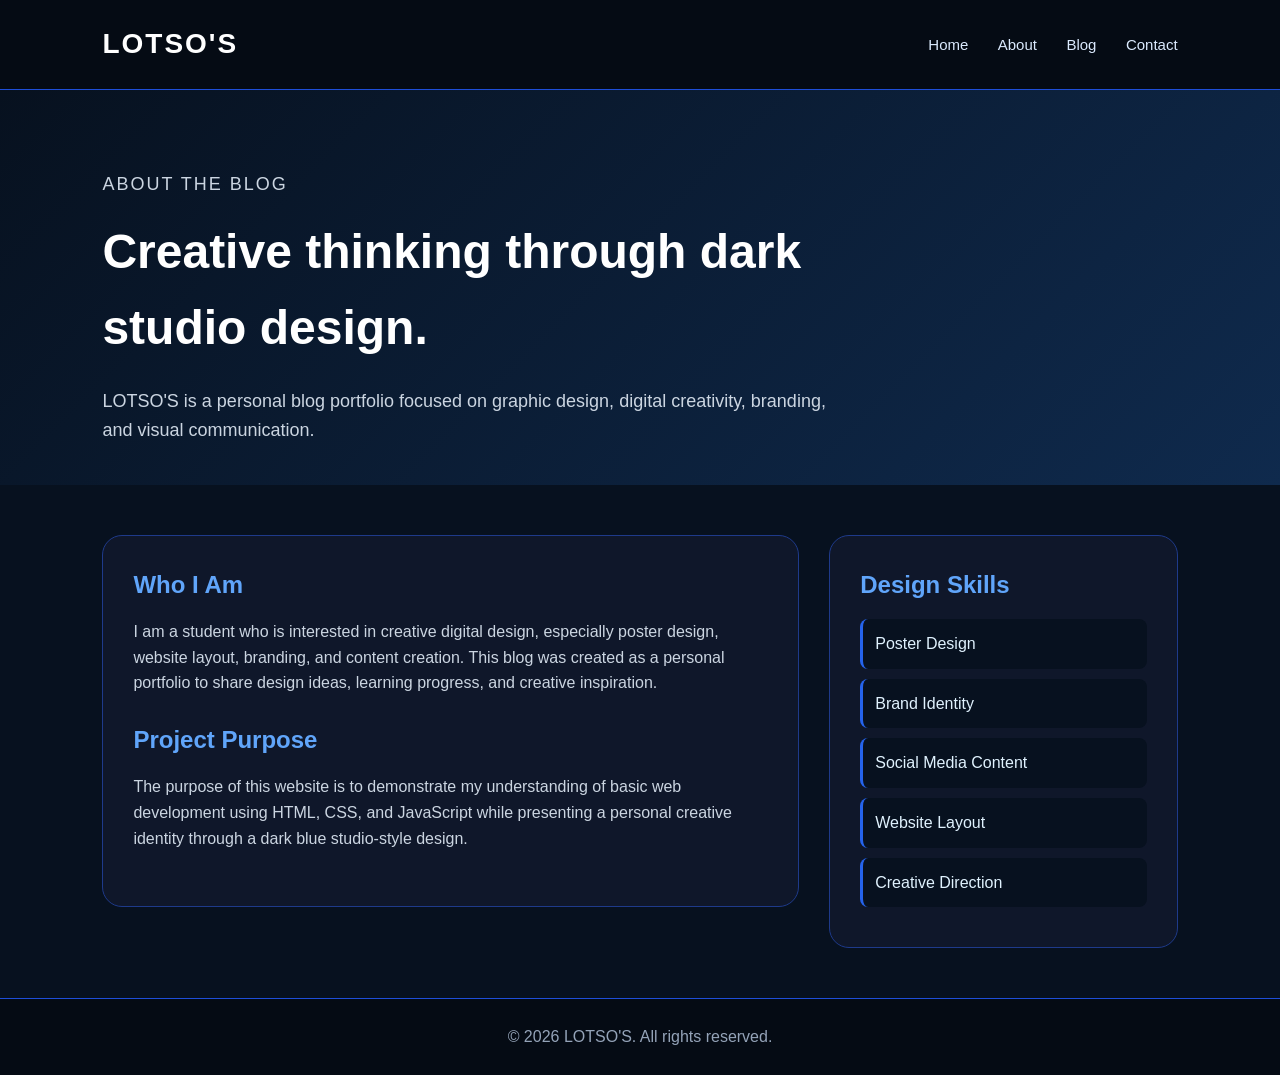
==== about.html @ 17bdf7ab "Added about blog and contact pages" ====
<!DOCTYPE html>
<html lang="en">
<head>
    <meta charset="UTF-8">
    <meta name="viewport" content="width=device-width, initial-scale=1.0">
    <title>About | LOTSO'S</title>
    <link rel="stylesheet" href="css/style.css">
</head>
<body>

    <header class="site-header">
        <div class="logo">LOTSO'S</div>

        <nav class="navbar">
            <a href="index.html">Home</a>
            <a href="about.html">About</a>
            <a href="blog.html">Blog</a>
            <a href="contact.html">Contact</a>
        </nav>
    </header>

    <main>
        <section class="page-hero">
            <p class="tagline">About The Blog</p>
            <h1>Creative thinking through dark studio design.</h1>
            <p>
                LOTSO'S is a personal blog portfolio focused on graphic design,
                digital creativity, branding, and visual communication.
            </p>
        </section>

        <section class="content-section">
            <div class="about-layout">
                <div class="about-text">
                    <h2>Who I Am</h2>
                    <p>
                        I am a student who is interested in creative digital design,
                        especially poster design, website layout, branding, and content creation.
                        This blog was created as a personal portfolio to share design ideas,
                        learning progress, and creative inspiration.
                    </p>

                    <h2>Project Purpose</h2>
                    <p>
                        The purpose of this website is to demonstrate my understanding of
                        basic web development using HTML, CSS, and JavaScript while presenting
                        a personal creative identity through a dark blue studio-style design.
                    </p>
                </div>

                <div class="skill-box">
                    <h2>Design Skills</h2>
                    <ul>
                        <li>Poster Design</li>
                        <li>Brand Identity</li>
                        <li>Social Media Content</li>
                        <li>Website Layout</li>
                        <li>Creative Direction</li>
                    </ul>
                </div>
            </div>
        </section>
    </main>

    <footer>
        <p>&copy; 2026 LOTSO'S. All rights reserved.</p>
    </footer>

    <script src="js/script.js"></script>
</body>
</html>
---- css/style.css ----
* {
    margin: 0;
    padding: 0;
    box-sizing: border-box;
}

body {
    font-family: Arial, Helvetica, sans-serif;
    background-color: #07111f;
    color: #ffffff;
    line-height: 1.6;
}

.site-header {
    width: 100%;
    padding: 22px 8%;
    background-color: #050b14;
    border-bottom: 1px solid #1e4ed8;
    display: flex;
    justify-content: space-between;
    align-items: center;
}

.logo {
    font-size: 28px;
    font-weight: bold;
    letter-spacing: 2px;
    color: #ffffff;
}

.navbar a {
    color: #dbeafe;
    text-decoration: none;
    margin-left: 25px;
    font-size: 15px;
    transition: 0.3s ease;
}

.navbar a:hover {
    color: #60a5fa;
}

.hero-section {
    min-height: 80vh;
    padding: 70px 8%;
    display: flex;
    align-items: center;
    justify-content: space-between;
    gap: 40px;
    background: radial-gradient(circle at top right, #123b73, #07111f 45%);
}

.hero-text {
    max-width: 650px;
}

.tagline {
    color: #60a5fa;
    text-transform: uppercase;
    letter-spacing: 2px;
    font-size: 14px;
    margin-bottom: 15px;
}

.hero-text h1 {
    font-size: 64px;
    line-height: 1.1;
    margin-bottom: 20px;
}

.hero-text p {
    color: #cbd5e1;
    font-size: 18px;
    margin-bottom: 25px;
}

.hero-buttons {
    display: flex;
    gap: 15px;
    flex-wrap: wrap;
}

.btn {
    padding: 12px 24px;
    border-radius: 30px;
    text-decoration: none;
    font-weight: bold;
    transition: 0.3s ease;
}

.primary-btn {
    background-color: #2563eb;
    color: #ffffff;
}

.primary-btn:hover {
    background-color: #1d4ed8;
}

.secondary-btn {
    border: 1px solid #60a5fa;
    color: #ffffff;
}

.secondary-btn:hover {
    background-color: #60a5fa;
    color: #07111f;
}

.hero-card {
    width: 320px;
    padding: 30px;
    background-color: rgba(15, 23, 42, 0.9);
    border: 1px solid #1e40af;
    border-radius: 24px;
    box-shadow: 0 0 35px rgba(37, 99, 235, 0.25);
}

.hero-card h2 {
    color: #60a5fa;
    margin-bottom: 20px;
}

.hero-card p {
    background-color: #0f172a;
    margin-bottom: 12px;
    padding: 12px;
    border-left: 3px solid #2563eb;
    border-radius: 8px;
    color: #e0f2fe;
}

.featured-section {
    padding: 60px 8%;
}

.featured-section h2 {
    font-size: 36px;
    margin-bottom: 30px;
    color: #ffffff;
}

.topic-grid {
    display: grid;
    grid-template-columns: repeat(3, 1fr);
    gap: 25px;
}

.topic-card {
    background-color: #0f172a;
    padding: 28px;
    border-radius: 20px;
    border: 1px solid #1e3a8a;
    transition: 0.3s ease;
}

.topic-card:hover {
    transform: translateY(-8px);
    box-shadow: 0 0 25px rgba(96, 165, 250, 0.2);
}

.topic-card h3 {
    color: #60a5fa;
    margin-bottom: 12px;
}

.topic-card p {
    color: #cbd5e1;
}

footer {
    text-align: center;
    padding: 25px;
    background-color: #050b14;
    border-top: 1px solid #1e4ed8;
    color: #94a3b8;
}

@media (max-width: 900px) {
    .site-header {
        flex-direction: column;
        gap: 15px;
    }

    .navbar a {
        margin: 0 10px;
    }

    .hero-section {
        flex-direction: column;
        text-align: center;
    }

    .hero-text h1 {
        font-size: 46px;
    }

    .topic-grid {
        grid-template-columns: 1fr;
    }

    .hero-card {
        width: 100%;
    }
}
.page-hero {
    padding: 80px 8% 40px;
    background: linear-gradient(135deg, #07111f, #0f2a4d);
}

.page-hero h1 {
    font-size: 48px;
    max-width: 850px;
    margin-bottom: 20px;
}

.page-hero p {
    max-width: 750px;
    color: #cbd5e1;
    font-size: 18px;
}

.content-section {
    padding: 50px 8%;
}

.about-layout {
    display: grid;
    grid-template-columns: 2fr 1fr;
    gap: 30px;
    align-items: start;
}

.about-text,
.skill-box,
.contact-info {
    background-color: #0f172a;
    border: 1px solid #1e3a8a;
    border-radius: 20px;
    padding: 30px;
}

.about-text h2,
.skill-box h2,
.contact-info h2 {
    color: #60a5fa;
    margin-bottom: 15px;
}

.about-text p {
    color: #cbd5e1;
    margin-bottom: 25px;
}

.skill-box ul {
    list-style: none;
}

.skill-box li {
    padding: 12px;
    margin-bottom: 10px;
    background-color: #07111f;
    border-left: 3px solid #2563eb;
    border-radius: 8px;
    color: #e0f2fe;
}

.blog-list {
    padding: 50px 8%;
    display: grid;
    gap: 25px;
}

.blog-post {
    background-color: #0f172a;
    border: 1px solid #1e3a8a;
    border-radius: 22px;
    padding: 30px;
    transition: 0.3s ease;
}

.blog-post:hover {
    transform: translateY(-6px);
    box-shadow: 0 0 25px rgba(96, 165, 250, 0.2);
}

.post-date {
    color: #60a5fa;
    font-size: 14px;
    margin-bottom: 10px;
    text-transform: uppercase;
    letter-spacing: 1px;
}

.blog-post h2 {
    color: #ffffff;
    margin-bottom: 15px;
}

.blog-post p {
    color: #cbd5e1;
}

.read-more {
    display: inline-block;
    margin-top: 18px;
    color: #60a5fa;
    text-decoration: none;
    font-weight: bold;
}

.read-more:hover {
    color: #ffffff;
}

.contact-section {
    padding: 50px 8%;
    display: grid;
    grid-template-columns: 2fr 1fr;
    gap: 30px;
}

.contact-form {
    background-color: #0f172a;
    border: 1px solid #1e3a8a;
    border-radius: 22px;
    padding: 30px;
    display: flex;
    flex-direction: column;
}

.contact-form label {
    color: #60a5fa;
    margin-bottom: 8px;
    font-weight: bold;
}

.contact-form input,
.contact-form textarea {
    margin-bottom: 20px;
    padding: 14px;
    border: 1px solid #1e3a8a;
    border-radius: 10px;
    background-color: #07111f;
    color: #ffffff;
    outline: none;
}

.contact-form input:focus,
.contact-form textarea:focus {
    border-color: #60a5fa;
}

.contact-form button {
    padding: 14px;
    border: none;
    border-radius: 30px;
    background-color: #2563eb;
    color: #ffffff;
    font-weight: bold;
    cursor: pointer;
    transition: 0.3s ease;
}

.contact-form button:hover {
    background-color: #1d4ed8;
}

.contact-info p {
    color: #cbd5e1;
    margin-bottom: 12px;
}

@media (max-width: 900px) {
    .about-layout,
    .contact-section {
        grid-template-columns: 1fr;
    }

    .page-hero h1 {
        font-size: 38px;
    }
}
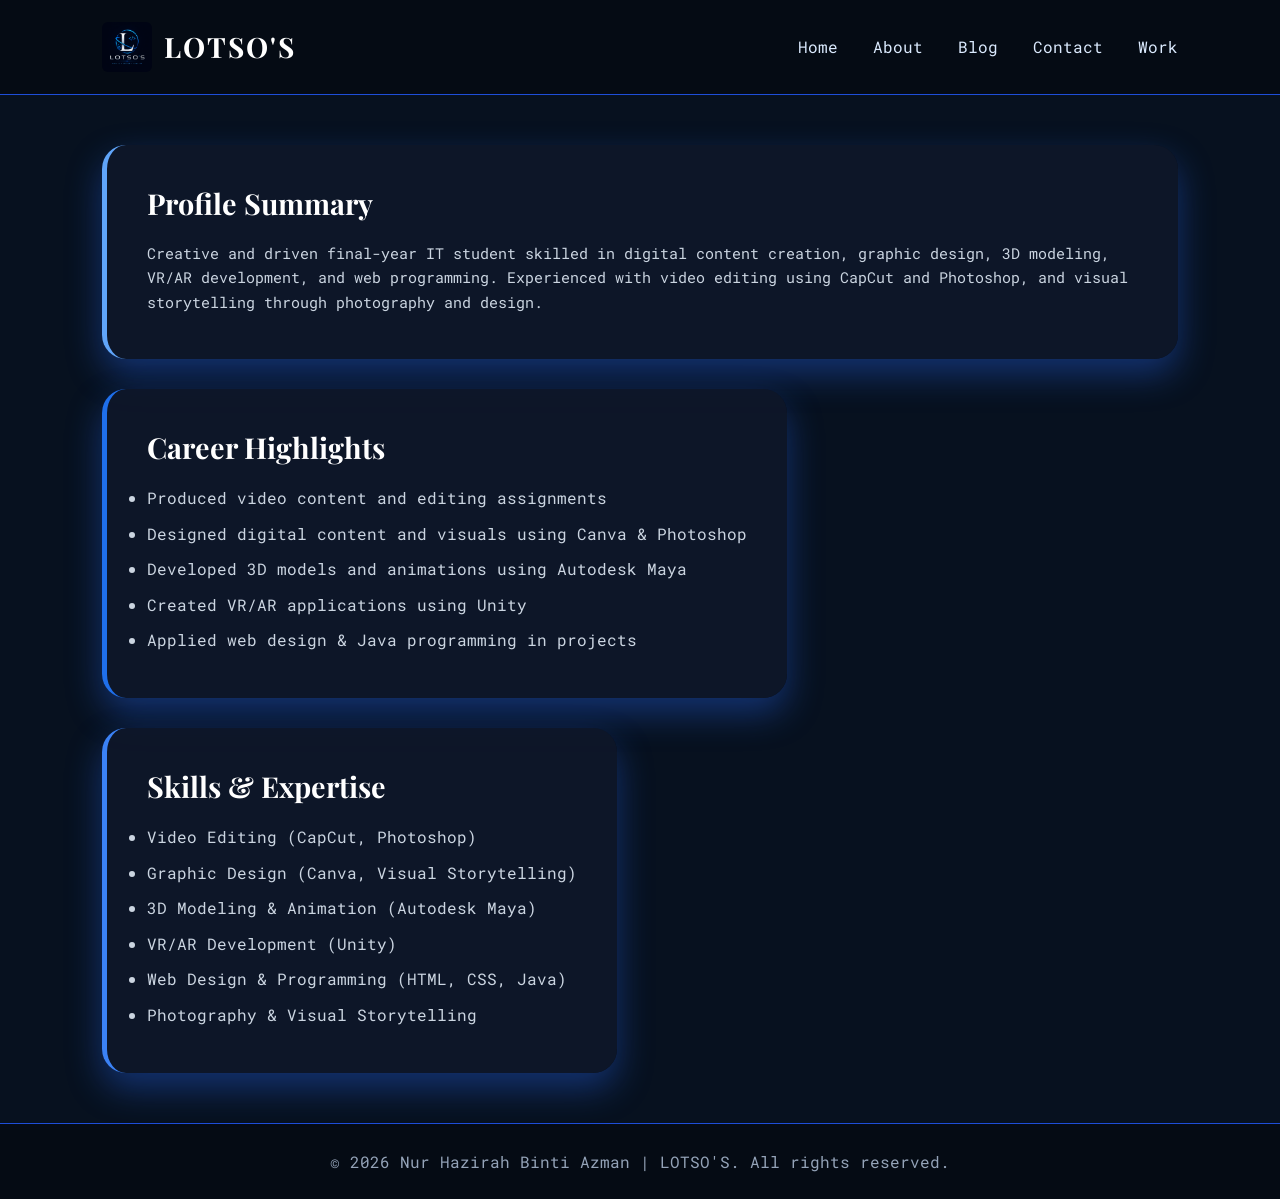
==== commit b9bc840c: "Final website updates" ====
--- a/about.html
+++ b/about.html
@@ -1,71 +1,63 @@
 <!DOCTYPE html>
 <html lang="en">
 <head>
-    <meta charset="UTF-8">
-    <meta name="viewport" content="width=device-width, initial-scale=1.0">
-    <title>About | LOTSO'S</title>
-    <link rel="stylesheet" href="css/style.css">
+<meta charset="UTF-8">
+<meta name="viewport" content="width=device-width, initial-scale=1.0">
+<title>About | LOTSO'S</title>
+<link href="https://fonts.googleapis.com/css2?family=Playfair+Display:wght@600;700&family=Roboto+Mono&display=swap" rel="stylesheet">
+<link rel="stylesheet" href="css/style.css">
 </head>
 <body>
 
-    <header class="site-header">
-        <div class="logo">LOTSO'S</div>
+<header class="site-header">
+    <div class="logo-container">
+        <img src="images/lotso.png" alt="LOTSO'S Logo" class="site-logo">
+        <span class="site-title">LOTSO'S</span>
+    </div>
+    <nav class="navbar">
+        <a href="index.html">Home</a>
+        <a href="about.html">About</a>
+        <a href="blog.html">Blog</a>
+        <a href="contact.html">Contact</a>
+        <a href="work.html">Work</a>
+    </nav>
+</header>
 
-        <nav class="navbar">
-            <a href="index.html">Home</a>
-            <a href="about.html">About</a>
-            <a href="blog.html">Blog</a>
-            <a href="contact.html">Contact</a>
-        </nav>
-    </header>
+<section class="about-content">
+    <div class="about-layout">
+        <div class="card profile-summary">
+            <h2>Profile Summary</h2>
+            <p>Creative and driven final-year IT student skilled in digital content creation, graphic design, 3D modeling, VR/AR development, and web programming. Experienced with video editing using CapCut and Photoshop, and visual storytelling through photography and design.</p>
+        </div>
 
-    <main>
-        <section class="page-hero">
-            <p class="tagline">About The Blog</p>
-            <h1>Creative thinking through dark studio design.</h1>
-            <p>
-                LOTSO'S is a personal blog portfolio focused on graphic design,
-                digital creativity, branding, and visual communication.
-            </p>
-        </section>
+        <div class="card career-highlights">
+            <h2>Career Highlights</h2>
+            <ul>
+                <li>Produced video content and editing assignments</li>
+                <li>Designed digital content and visuals using Canva & Photoshop</li>
+                <li>Developed 3D models and animations using Autodesk Maya</li>
+                <li>Created VR/AR applications using Unity</li>
+                <li>Applied web design & Java programming in projects</li>
+            </ul>
+        </div>
 
-        <section class="content-section">
-            <div class="about-layout">
-                <div class="about-text">
-                    <h2>Who I Am</h2>
-                    <p>
-                        I am a student who is interested in creative digital design,
-                        especially poster design, website layout, branding, and content creation.
-                        This blog was created as a personal portfolio to share design ideas,
-                        learning progress, and creative inspiration.
-                    </p>
+        <div class="card skills-expertise">
+            <h2>Skills & Expertise</h2>
+            <ul>
+                <li>Video Editing (CapCut, Photoshop)</li>
+                <li>Graphic Design (Canva, Visual Storytelling)</li>
+                <li>3D Modeling & Animation (Autodesk Maya)</li>
+                <li>VR/AR Development (Unity)</li>
+                <li>Web Design & Programming (HTML, CSS, Java)</li>
+                <li>Photography & Visual Storytelling</li>
+            </ul>
+        </div>
+    </div>
+</section>
 
-                    <h2>Project Purpose</h2>
-                    <p>
-                        The purpose of this website is to demonstrate my understanding of
-                        basic web development using HTML, CSS, and JavaScript while presenting
-                        a personal creative identity through a dark blue studio-style design.
-                    </p>
-                </div>
+<footer>
+<p>&copy; 2026 Nur Hazirah Binti Azman | LOTSO'S. All rights reserved.</p>
+</footer>
 
-                <div class="skill-box">
-                    <h2>Design Skills</h2>
-                    <ul>
-                        <li>Poster Design</li>
-                        <li>Brand Identity</li>
-                        <li>Social Media Content</li>
-                        <li>Website Layout</li>
-                        <li>Creative Direction</li>
-                    </ul>
-                </div>
-            </div>
-        </section>
-    </main>
-
-    <footer>
-        <p>&copy; 2026 LOTSO'S. All rights reserved.</p>
-    </footer>
-
-    <script src="js/script.js"></script>
 </body>
 </html>
--- a/css/style.css
+++ b/css/style.css
@@ -1,3 +1,4 @@
+/* Reset & Base */
 * {
     margin: 0;
     padding: 0;
@@ -5,12 +6,20 @@
 }
 
 body {
-    font-family: Arial, Helvetica, sans-serif;
+    font-family: 'Roboto Mono', monospace;
     background-color: #07111f;
     color: #ffffff;
     line-height: 1.6;
-}
-
+    scroll-behavior: smooth;
+}
+
+/* Links */
+a {
+    text-decoration: none;
+    color: inherit;
+}
+
+/* Header */
 .site-header {
     width: 100%;
     padding: 22px 8%;
@@ -21,153 +30,201 @@
     align-items: center;
 }
 
-.logo {
+.logo-container {
+    display: flex;
+    align-items: center;
+    gap: 12px;
+}
+
+.site-logo {
+    width: 50px;
+    border-radius: 6px;
+}
+
+.site-title {
+    font-family: 'Playfair Display', serif;
     font-size: 28px;
-    font-weight: bold;
+    font-weight: 700;
+    color: #ffffff;
     letter-spacing: 2px;
-    color: #ffffff;
 }
 
 .navbar a {
     color: #dbeafe;
-    text-decoration: none;
     margin-left: 25px;
-    font-size: 15px;
-    transition: 0.3s ease;
+    transition: 0.3s;
 }
 
 .navbar a:hover {
     color: #60a5fa;
 }
 
+/* Hero Sections */
+.page-hero,
 .hero-section {
-    min-height: 80vh;
-    padding: 70px 8%;
-    display: flex;
-    align-items: center;
+    padding: 60px 8%;
+    display: flex;
     justify-content: space-between;
+    align-items: center;
+    border-radius: 20px;
+    background: radial-gradient(circle at top left, #123b73, #07111f 60%);
+    overflow: hidden;
     gap: 40px;
-    background: radial-gradient(circle at top right, #123b73, #07111f 45%);
+}
+
+.hero-card {
+    display: flex;
+    justify-content: space-between;
+    align-items: center;
+    gap: 40px;
 }
 
 .hero-text {
-    max-width: 650px;
+    max-width: 600px;
+}
+
+.hero-text h1 {
+    font-family: 'Playfair Display', serif;
+    font-size: 2.8rem;
+    margin-bottom: 15px;
+}
+
+.hero-text p {
+    font-family: 'Roboto Mono', monospace;
+    color: #cbd5e1;
+    margin-bottom: 10px;
 }
 
 .tagline {
+    font-family: 'Playfair Display', serif;
+    font-weight: 600;
     color: #60a5fa;
     text-transform: uppercase;
     letter-spacing: 2px;
-    font-size: 14px;
     margin-bottom: 15px;
 }
 
-.hero-text h1 {
-    font-size: 64px;
-    line-height: 1.1;
-    margin-bottom: 20px;
-}
-
-.hero-text p {
-    color: #cbd5e1;
-    font-size: 18px;
-    margin-bottom: 25px;
-}
-
-.hero-buttons {
-    display: flex;
-    gap: 15px;
-    flex-wrap: wrap;
-}
-
-.btn {
-    padding: 12px 24px;
-    border-radius: 30px;
-    text-decoration: none;
-    font-weight: bold;
-    transition: 0.3s ease;
-}
-
-.primary-btn {
-    background-color: #2563eb;
+.contact-info-hero p {
+    font-size: 0.9rem;
+    color: #a0aec0;
+    margin-top: 6px;
+}
+
+.hero-image img {
+    width: 220px;
+    border-radius: 50%;
+    border: 4px solid #1F6FEB;
+    box-shadow: 0 20px 50px rgba(37, 99, 235, 0.5);
+    transition: transform 0.5s ease, box-shadow 0.5s ease;
+    animation: float 4s ease-in-out infinite;
+}
+
+.hero-image img:hover {
+    transform: scale(1.05) rotate(-2deg);
+    box-shadow: 0 30px 60px rgba(37, 99, 235, 0.7);
+}
+
+@keyframes float {
+    0% { transform: translateY(0); }
+    50% { transform: translateY(-10px); }
+    100% { transform: translateY(0); }
+}
+
+/* Generic Card Layout for index, About, Blog, Skills, Education */
+.card {
+    background: rgba(15, 23, 42, 0.85);
+    padding: 35px 40px;
+    border-radius: 24px;
+    box-shadow: 0 15px 35px rgba(37, 99, 235, 0.4);
+    transition: transform 0.4s, box-shadow 0.4s;
+}
+
+.card:hover {
+    transform: translateY(-6px);
+    box-shadow: 0 15px 50px rgba(37, 99, 235, 0.6);
+}
+
+/* Card Headings */
+.card h2, .card h3 {
+    font-family: 'Playfair Display', serif;
+    font-size: 1.8rem;
+    margin-bottom: 15px;
     color: #ffffff;
 }
 
-.primary-btn:hover {
-    background-color: #1d4ed8;
-}
-
-.secondary-btn {
-    border: 1px solid #60a5fa;
+/* Card Text */
+.card p, .card li {
+    font-family: 'Roboto Mono', monospace;
+    font-size: 1rem;
+    color: #cbd5e1;
+    margin-bottom: 10px;
+}
+
+/* Box accents for About sections or Skills sections */
+.profile-summary { border-left: 5px solid #60a5fa; }
+.career-highlights { border-left: 5px solid #1f6feb; }
+.skills-expertise { border-left: 5px solid #3b82f6; }
+
+/* Blog Post Cards */
+.blog-post-card {
+    display: flex;
+    flex-direction: column;
+    border-radius: 24px;
+    border: 1px solid #1e3a8a;
+    max-width: 280px;
+    margin: auto;
+}
+
+.blog-post-card img {
+    width: 100%;
+    display: block;
+    border-top-left-radius: 24px;
+    border-top-right-radius: 24px;
+}
+
+/* Blog Post Text */
+.post-content h2 {
+    font-family: 'Playfair Display', serif;
+    font-size: 1.8rem;
+    color: #60a5fa;
+    margin-bottom: 12px;
+}
+
+.post-content p {
+    font-family: 'Roboto Mono', monospace;
+    font-size: 1rem;
+    color: #cbd5e1;
+    margin-bottom: 12px;
+}
+
+.read-more {
+    font-weight: 700;
+    color: #1f6feb;
+    transition: color 0.3s, text-shadow 0.3s;
+}
+
+.read-more:hover {
     color: #ffffff;
-}
-
-.secondary-btn:hover {
-    background-color: #60a5fa;
-    color: #07111f;
-}
-
-.hero-card {
-    width: 320px;
-    padding: 30px;
-    background-color: rgba(15, 23, 42, 0.9);
-    border: 1px solid #1e40af;
-    border-radius: 24px;
-    box-shadow: 0 0 35px rgba(37, 99, 235, 0.25);
-}
-
-.hero-card h2 {
-    color: #60a5fa;
-    margin-bottom: 20px;
-}
-
-.hero-card p {
-    background-color: #0f172a;
-    margin-bottom: 12px;
-    padding: 12px;
-    border-left: 3px solid #2563eb;
-    border-radius: 8px;
-    color: #e0f2fe;
-}
-
-.featured-section {
-    padding: 60px 8%;
-}
-
-.featured-section h2 {
-    font-size: 36px;
-    margin-bottom: 30px;
-    color: #ffffff;
-}
-
-.topic-grid {
+    text-shadow: 0 0 10px #60a5fa;
+}
+
+/* Section Layouts */
+.about-layout, .featured-section, .education-cards, .blog-container {
     display: grid;
-    grid-template-columns: repeat(3, 1fr);
     gap: 25px;
-}
-
-.topic-card {
-    background-color: #0f172a;
-    padding: 28px;
-    border-radius: 20px;
-    border: 1px solid #1e3a8a;
-    transition: 0.3s ease;
-}
-
-.topic-card:hover {
-    transform: translateY(-8px);
-    box-shadow: 0 0 25px rgba(96, 165, 250, 0.2);
-}
-
-.topic-card h3 {
-    color: #60a5fa;
-    margin-bottom: 12px;
-}
-
-.topic-card p {
-    color: #cbd5e1;
-}
-
+    padding: 50px 8%;
+}
+
+.topic-grid, .education-cards {
+    grid-template-columns: repeat(auto-fit, minmax(280px, 1fr));
+}
+
+.blog-container {
+    grid-template-columns: repeat(auto-fit, minmax(280px, 1fr));
+    justify-content: center;
+}
+
+/* Footer */
 footer {
     text-align: center;
     padding: 25px;
@@ -176,208 +233,607 @@
     color: #94a3b8;
 }
 
+/* Responsive */
+@media(max-width:900px) {
+    .hero-card { flex-direction: column; text-align: center; }
+    .hero-image img { margin-top: 20px; width: 180px; }
+    .topic-grid, .education-cards, .blog-container { grid-template-columns: 1fr; }
+}
+/* Contact Page */
+
+.contact-content {
+    padding: 50px 8%;
+}
+
+.contact-form-card,
+.contact-info {
+    padding: 35px 40px;
+    border-radius: 24px;
+    box-shadow: 0 15px 35px rgba(37, 99, 235, 0.4);
+    transition: transform 0.4s ease, box-shadow 0.4s ease;
+    background-color: rgba(15,23,42,0.85);
+}
+
+.contact-form-card:hover,
+.contact-info:hover {
+    transform: translateY(-6px);
+    box-shadow: 0 15px 50px rgba(37, 99, 235, 0.6);
+}
+
+.contact-form-card h2,
+.contact-info h2 {
+    font-family: 'Playfair Display', serif;
+    font-size: 1.8rem;
+    margin-bottom: 15px;
+    color: #60a5fa;
+}
+
+.contact-form-card p,
+.contact-info p,
+.contact-form-card li,
+.contact-info li {
+    font-family: 'Roboto Mono', monospace;
+    font-size: 1rem;
+    color: #cbd5e1;
+    margin-bottom: 10px;
+}
+
+.contact-form-card input,
+.contact-form-card textarea {
+    width: 100%;
+    padding: 14px;
+    margin-bottom: 20px;
+    border-radius: 12px;
+    border: 1px solid #1e3a8a;
+    background-color: #07111f;
+    color: #ffffff;
+    outline: none;
+    font-family: 'Roboto Mono', monospace;
+}
+
+.contact-form-card input:focus,
+.contact-form-card textarea:focus {
+    border-color: #60a5fa;
+}
+
+.contact-form-card button {
+    padding: 14px 28px;
+    border-radius: 30px;
+    background-color: #1f6feb;
+    color: #ffffff;
+    font-weight: bold;
+    cursor: pointer;
+    transition: 0.3s ease;
+}
+
+.contact-form-card button:hover {
+    background-color: #1554c7;
+}
+
+/* Layout */
+.about-layout {
+    display: flex;
+    gap: 30px;
+    flex-wrap: wrap;
+}
+
+.contact-form-card, .contact-info {
+    flex: 1 1 400px; /* Responsive two-column layout */
+}
+
+/* Responsive */
 @media (max-width: 900px) {
-    .site-header {
+    .about-layout {
         flex-direction: column;
-        gap: 15px;
     }
-
-    .navbar a {
-        margin: 0 10px;
-    }
-
+}
+/* Hero Section */
+.hero-section {
+    display: flex;
+    justify-content: space-between;
+    align-items: center;
+    gap: 40px;
+    padding: 60px 8%;
+    background: radial-gradient(circle at top left, #123b73, #07111f 60%);
+    border-radius: 20px;
+}
+
+/* Hero Text Card */
+.hero-card {
+    background-color: rgba(15, 23, 42, 0.85);
+    padding: 30px 40px;
+    border-radius: 20px;
+    max-width: 600px;
+    box-shadow: 0 10px 30px rgba(37, 99, 235, 0.4);
+}
+
+.hero-card h1 {
+    font-family: 'Poppins', sans-serif;
+    font-size: 2.8rem;
+    font-weight: 700;
+    margin-bottom: 10px;
+    color: #ffffff;
+}
+
+.hero-card .tagline {
+    font-family: 'Poppins', sans-serif;
+    font-size: 1rem;
+    font-weight: 600;
+    letter-spacing: 2px;
+    color: #60a5fa;
+    text-transform: uppercase;
+    margin-bottom: 15px;
+}
+
+.hero-card p {
+    font-size: 1rem;
+    color: #cbd5e1;
+    margin-bottom: 10px;
+}
+
+.contact-info-hero p {
+    font-size: 0.9rem;
+    color: #a0aec0;
+}
+
+/* Profile Image */
+.hero-image img {
+    width: 280px;
+    border-radius: 50%;
+    border: 4px solid #1F6FEB;
+    box-shadow: 0 20px 50px rgba(37, 99, 235, 0.5);
+    transition: transform 0.5s ease, box-shadow 0.5s ease;
+    animation: float 4s ease-in-out infinite;
+}
+
+.hero-image img:hover {
+    transform: scale(1.05) rotate(-2deg);
+    box-shadow: 0 30px 60px rgba(37, 99, 235, 0.7);
+}
+
+@keyframes float {
+    0% { transform: translateY(0px); }
+    50% { transform: translateY(-15px); }
+    100% { transform: translateY(0px); }
+}
+
+/* Responsive for Mobile */
+@media (max-width: 900px) {
     .hero-section {
         flex-direction: column;
         text-align: center;
     }
 
-    .hero-text h1 {
-        font-size: 46px;
+    .hero-image img {
+        width: 200px;
+        margin-top: 20px;
     }
-
-    .topic-grid {
+}
+/* Glow effect for index page elements */
+.glow-card {
+    border-radius: 24px;
+    transition: 0.4s ease;
+    box-shadow: 0 0 15px rgba(37, 99, 235, 0.4);
+}
+
+.glow-card:hover {
+    box-shadow: 0 0 25px rgba(37, 99, 235, 0.8);
+    transform: translateY(-5px);
+}
+
+/* Optional: glowing text inside cards */
+.glow-card h1,
+.glow-card h2,
+.glow-card h3 {
+    text-shadow: 0 0 10px rgba(37, 99, 235, 0.5);
+}
+/* Skills cards like Education cards */
+.topic-card {
+    padding: 30px;
+    border-radius: 24px;
+    box-shadow: 0 15px 35px rgba(37, 99, 235, 0.4);
+    background: rgba(15, 23, 42, 0.85);
+    transition: transform 0.4s, box-shadow 0.4s;
+    cursor: pointer;
+}
+
+.topic-card:hover {
+    transform: translateY(-6px);
+    box-shadow: 0 20px 50px rgba(37, 99, 235, 0.6);
+}
+
+.topic-card h3 {
+    font-family: 'Playfair Display', serif;
+    font-size: 1.3rem;
+    color: #60a5fa;
+    margin-bottom: 12px;
+}
+
+.topic-card p {
+    font-family: 'Roboto Mono', monospace;
+    color: #cbd5e1;
+    font-size: 0.95rem;
+}
+
+/* Align Education cards grid with Skills cards grid */
+.education-section {
+    padding: 50px 8%; /* same as Skills section */
+}
+
+.education-cards {
+    display: grid;
+    grid-template-columns: repeat(auto-fit, minmax(280px, 1fr));
+    gap: 25px;
+}
+
+/* Cards glow & hover (same as Skills) */
+.edu-card {
+    padding: 30px;
+    border-radius: 24px;
+    background: rgba(15, 23, 42, 0.85);
+    box-shadow: 0 15px 35px rgba(37, 99, 235, 0.4);
+    transition: transform 0.4s ease, box-shadow 0.4s ease;
+}
+
+.edu-card:hover {
+    transform: translateY(-6px);
+    box-shadow: 0 20px 50px rgba(37, 99, 235, 0.6);
+}
+
+.edu-card h3 {
+    font-family: 'Playfair Display', serif;
+    font-size: 1.3rem;
+    color: #60a5fa;
+    margin-bottom: 12px;
+}
+
+.edu-card p {
+    font-family: 'Roboto Mono', monospace;
+    font-size: 0.95rem;
+    color: #cbd5e1;
+}
+/* Hero section - justify text & push profile image right */
+.landscape-card {
+    display: flex;
+    justify-content: space-between;
+    align-items: center;
+    background: radial-gradient(circle at top left,#123b73,#07111f 60%);
+    border-radius: 20px;
+    padding: 40px;
+    gap: 30px;
+    box-shadow: 0 15px 50px rgba(37,99,235,0.4);
+}
+
+.landscape-card .hero-text {
+    flex: 1;
+    text-align: justify; /* justify all text in left half */
+    padding-right: 30px;
+}
+
+.landscape-card .hero-image {
+    flex: 1;
+    display: flex;
+    justify-content: flex-end; /* push image fully right */
+    align-items: center;
+}
+
+.landscape-card .hero-image img {
+    max-width: 350px; /* size of profile image */
+    border-radius: 20px;
+    border: 4px solid #1F6FEB;
+    box-shadow: 0 20px 60px rgba(37,99,235,0.5);
+    animation: float 4s ease-in-out infinite;
+}
+
+.landscape-card .hero-image img:hover {
+    transform: scale(1.05);
+    box-shadow: 0 30px 70px rgba(37,99,235,0.7);
+}
+/* Hero Section Landscape */
+.hero-section {
+    padding: 60px 8%;
+}
+
+.landscape-card {
+    display: flex;
+    justify-content: space-between;
+    align-items: center;
+    background: radial-gradient(circle at top left,#123b73,#07111f 60%);
+    border-radius: 20px;
+    padding: 40px;
+    gap: 30px;
+    box-shadow: 0 15px 50px rgba(37,99,235,0.4);
+}
+
+.hero-text {
+    flex: 1;
+    text-align: justify;
+    padding-right: 30px;
+}
+
+.hero-text h1 {
+    font-family: 'Playfair Display', serif;
+    font-size: 3rem;
+    line-height: 1.2;
+}
+
+.hero-text p,
+.contact-info-hero p {
+    font-family: 'Roboto Mono', monospace;
+    color: #cbd5e1;
+}
+
+.hero-image {
+    flex: 1;
+    display: flex;
+    justify-content: flex-end;
+    align-items: center;
+}
+
+.hero-image img {
+    max-width: 380px;
+    border-radius: 20px;
+    border: 4px solid #1F6FEB;
+    box-shadow: 0 20px 60px rgba(37,99,235,0.5);
+    animation: float 4s ease-in-out infinite;
+}
+
+.hero-image img:hover {
+    transform: scale(1.05);
+    box-shadow: 0 30px 70px rgba(37,99,235,0.7);
+}
+
+@keyframes float {
+    0% { transform: translateY(0); }
+    50% { transform: translateY(-8px); }
+    100% { transform: translateY(0); }
+}
+
+/* Skills & Education Cards */
+.education-cards {
+    display: grid;
+    grid-template-columns: repeat(auto-fit, minmax(280px, 1fr));
+    gap: 25px;
+    padding: 50px 8%;
+}
+
+.card.glow-card {
+    padding: 30px;
+    border-radius: 24px;
+    background: rgba(15, 23, 42, 0.85);
+    box-shadow: 0 15px 35px rgba(37, 99, 235, 0.4);
+    transition: transform 0.4s, box-shadow 0.4s;
+}
+
+.card.glow-card:hover {
+    transform: translateY(-6px);
+    box-shadow: 0 20px 50px rgba(37, 99, 235, 0.6);
+}
+
+.card h3 {
+    font-family: 'Playfair Display', serif;
+    font-size: 1.3rem;
+    color: #60a5fa;
+    margin-bottom: 12px;
+}
+
+.card p {
+    font-family: 'Roboto Mono', monospace;
+    font-size: 0.95rem;
+    color: #cbd5e1;
+}
+
+/* Responsive */
+@media(max-width:900px) {
+    .landscape-card {
+        flex-direction: column;
+        text-align: center;
+    }
+    .hero-image img {
+        max-width: 250px;
+        margin-top: 20px;
+    }
+    .education-cards {
         grid-template-columns: 1fr;
     }
-
-    .hero-card {
-        width: 100%;
+}
+.hero-card-no-box {
+    display: flex;
+    justify-content: space-between;
+    align-items: center;
+    gap: 30px;
+    background: none; /* remove box background */
+    padding: 40px 8%;  /* keep spacing consistent */
+}
+
+.hero-card-no-box .hero-text {
+    flex: 1;
+    text-align: justify;
+}
+
+.hero-card-no-box .hero-image {
+    flex: 1;
+    display: flex;
+    justify-content: flex-end;
+    align-items: center;
+}
+
+.hero-card-no-box .hero-image img {
+    max-width: 380px;
+    border-radius: 20px;
+    border: 4px solid #1F6FEB; /* keep border */
+    animation: float 4s ease-in-out infinite;
+}
+
+.hero-card-no-box .hero-image img:hover {
+    transform: scale(1.05);
+    box-shadow: 0 30px 70px rgba(37,99,235,0.7);
+}
+/* Hero Section - no box behind text */
+.landscape-card-no-box {
+    display: flex;
+    justify-content: space-between; /* text left, image right */
+    align-items: center;
+    gap: 30px;
+    background: radial-gradient(circle at top left,#123b73,#07111f 60%);
+    border-radius: 20px;
+    padding: 40px;
+    max-width: 1200px;
+    margin: 0 auto; /* center the whole hero card */
+}
+
+/* Text styling */
+.landscape-card-no-box .hero-text {
+    flex: 1;
+    text-align: justify; /* fully justified text */
+}
+
+.landscape-card-no-box .hero-text h1 {
+    font-family: 'Playfair Display', serif;
+    font-size: 3rem;
+    line-height: 1.2;
+}
+
+.landscape-card-no-box .hero-text p,
+.landscape-card-no-box .hero-text .contact-info-hero p {
+    font-family: 'Roboto Mono', monospace;
+    color: #cbd5e1;
+}
+
+/* Image placement */
+.landscape-card-no-box .hero-image {
+    flex: 1;
+    display: flex;
+    justify-content: flex-end; /* push image fully to the right */
+    align-items: center;
+}
+
+.landscape-card-no-box .hero-image img {
+    max-width: 380px;
+    border-radius: 20px;
+    border: 4px solid #1F6FEB;
+    animation: float 4s ease-in-out infinite;
+}
+
+.landscape-card-no-box .hero-image img:hover {
+    transform: scale(1.05);
+    box-shadow: 0 30px 70px rgba(37,99,235,0.7);
+}
+
+/* Floating animation */
+@keyframes float {
+    0% { transform: translateY(0); }
+    50% { transform: translateY(-8px); }
+    100% { transform: translateY(0); }
+}
+
+/* Responsive for mobile */
+@media (max-width: 900px) {
+    .landscape-card-no-box {
+        flex-direction: column;
+        text-align: center;
+        padding: 25px;
     }
-}
-.page-hero {
-    padding: 80px 8% 40px;
-    background: linear-gradient(135deg, #07111f, #0f2a4d);
-}
-
-.page-hero h1 {
-    font-size: 48px;
-    max-width: 850px;
-    margin-bottom: 20px;
-}
-
-.page-hero p {
-    max-width: 750px;
-    color: #cbd5e1;
-    font-size: 18px;
-}
-
-.content-section {
+    .landscape-card-no-box .hero-image img {
+        max-width: 250px;
+        margin-top: 20px;
+    }
+}
+/* Work page image sizing */
+.work-gallery .work-card img {
+    width: 100%;
+    max-width: 200px;  /* smaller image size */
+    height: auto;
+    border-radius: 16px; /* optional rounded corners */
+    transition: transform 0.3s ease;
+}
+
+.work-gallery .work-card img:hover {
+    transform: scale(1.05); /* subtle hover effect */
+}
+/* Center work page gallery */
+.work-gallery {
+    display: flex;          /* use flex layout */
+    flex-wrap: wrap;        /* wrap cards to next line */
+    justify-content: center;/* center horizontally */
+    gap: 25px;              /* spacing between cards */
+    padding: 40px 0;        /* optional top/bottom spacing */
+}
+
+/* Each work card */
+.work-card {
+    display: flex;
+    flex-direction: column;
+    align-items: center;    /* center content inside card */
+    width: 200px;           /* set a fixed width for all cards */
+    text-align: center;
+}
+
+.work-card img {
+    width: 100%;
+    border-radius: 16px;
+    transition: transform 0.3s ease;
+}
+
+.work-card img:hover {
+    transform: scale(1.05);
+}
+/* Blog Section */
+.blog-section {
     padding: 50px 8%;
-}
-
-.about-layout {
+    text-align: center;
+}
+
+.blog-section h2 {
+    font-family: 'Playfair Display', serif;
+    font-size: 2.2rem;
+    color: #60a5fa;
+    margin-bottom: 40px;
+}
+
+.blog-cards {
     display: grid;
-    grid-template-columns: 2fr 1fr;
-    gap: 30px;
-    align-items: start;
-}
-
-.about-text,
-.skill-box,
-.contact-info {
-    background-color: #0f172a;
-    border: 1px solid #1e3a8a;
-    border-radius: 20px;
-    padding: 30px;
-}
-
-.about-text h2,
-.skill-box h2,
-.contact-info h2 {
-    color: #60a5fa;
+    grid-template-columns: repeat(auto-fit, minmax(280px, 1fr));
+    gap: 25px;
+}
+
+.blog-card {
+    display: flex;
+    flex-direction: column;
+    justify-content: flex-end;
+    padding: 20px;
+    border-radius: 20px;
+    color: #fff;
+    height: 300px;
+    background-size: cover;
+    background-position: center;
+    transition: transform 0.3s ease, box-shadow 0.3s ease;
+}
+
+.blog-card h3 {
+    font-family: 'Playfair Display', serif;
+    font-size: 1.3rem;
+    margin-bottom: 12px;
+}
+
+.blog-card p {
+    font-family: 'Roboto Mono', monospace;
+    font-size: 0.95rem;
     margin-bottom: 15px;
 }
 
-.about-text p {
-    color: #cbd5e1;
-    margin-bottom: 25px;
-}
-
-.skill-box ul {
-    list-style: none;
-}
-
-.skill-box li {
-    padding: 12px;
-    margin-bottom: 10px;
-    background-color: #07111f;
-    border-left: 3px solid #2563eb;
-    border-radius: 8px;
-    color: #e0f2fe;
-}
-
-.blog-list {
-    padding: 50px 8%;
-    display: grid;
-    gap: 25px;
-}
-
-.blog-post {
-    background-color: #0f172a;
-    border: 1px solid #1e3a8a;
-    border-radius: 22px;
-    padding: 30px;
-    transition: 0.3s ease;
-}
-
-.blog-post:hover {
-    transform: translateY(-6px);
-    box-shadow: 0 0 25px rgba(96, 165, 250, 0.2);
-}
-
-.post-date {
-    color: #60a5fa;
-    font-size: 14px;
-    margin-bottom: 10px;
-    text-transform: uppercase;
-    letter-spacing: 1px;
-}
-
-.blog-post h2 {
-    color: #ffffff;
-    margin-bottom: 15px;
-}
-
-.blog-post p {
-    color: #cbd5e1;
-}
-
-.read-more {
-    display: inline-block;
-    margin-top: 18px;
+.blog-card a {
+    font-family: 'Roboto Mono', monospace;
     color: #60a5fa;
     text-decoration: none;
     font-weight: bold;
 }
 
-.read-more:hover {
-    color: #ffffff;
-}
-
-.contact-section {
-    padding: 50px 8%;
-    display: grid;
-    grid-template-columns: 2fr 1fr;
-    gap: 30px;
-}
-
-.contact-form {
-    background-color: #0f172a;
-    border: 1px solid #1e3a8a;
-    border-radius: 22px;
-    padding: 30px;
-    display: flex;
-    flex-direction: column;
-}
-
-.contact-form label {
-    color: #60a5fa;
-    margin-bottom: 8px;
-    font-weight: bold;
-}
-
-.contact-form input,
-.contact-form textarea {
-    margin-bottom: 20px;
-    padding: 14px;
-    border: 1px solid #1e3a8a;
-    border-radius: 10px;
-    background-color: #07111f;
-    color: #ffffff;
-    outline: none;
-}
-
-.contact-form input:focus,
-.contact-form textarea:focus {
-    border-color: #60a5fa;
-}
-
-.contact-form button {
-    padding: 14px;
-    border: none;
-    border-radius: 30px;
-    background-color: #2563eb;
-    color: #ffffff;
-    font-weight: bold;
-    cursor: pointer;
-    transition: 0.3s ease;
-}
-
-.contact-form button:hover {
-    background-color: #1d4ed8;
-}
-
-.contact-info p {
-    color: #cbd5e1;
-    margin-bottom: 12px;
-}
-
-@media (max-width: 900px) {
-    .about-layout,
-    .contact-section {
-        grid-template-columns: 1fr;
-    }
-
-    .page-hero h1 {
-        font-size: 38px;
-    }
+.blog-card a:hover {
+    text-decoration: underline;
+}
+
+.blog-card:hover {
+    transform: translateY(-5px);
+    box-shadow: 0 15px 35px rgba(37,99,235,0.5);
 }
